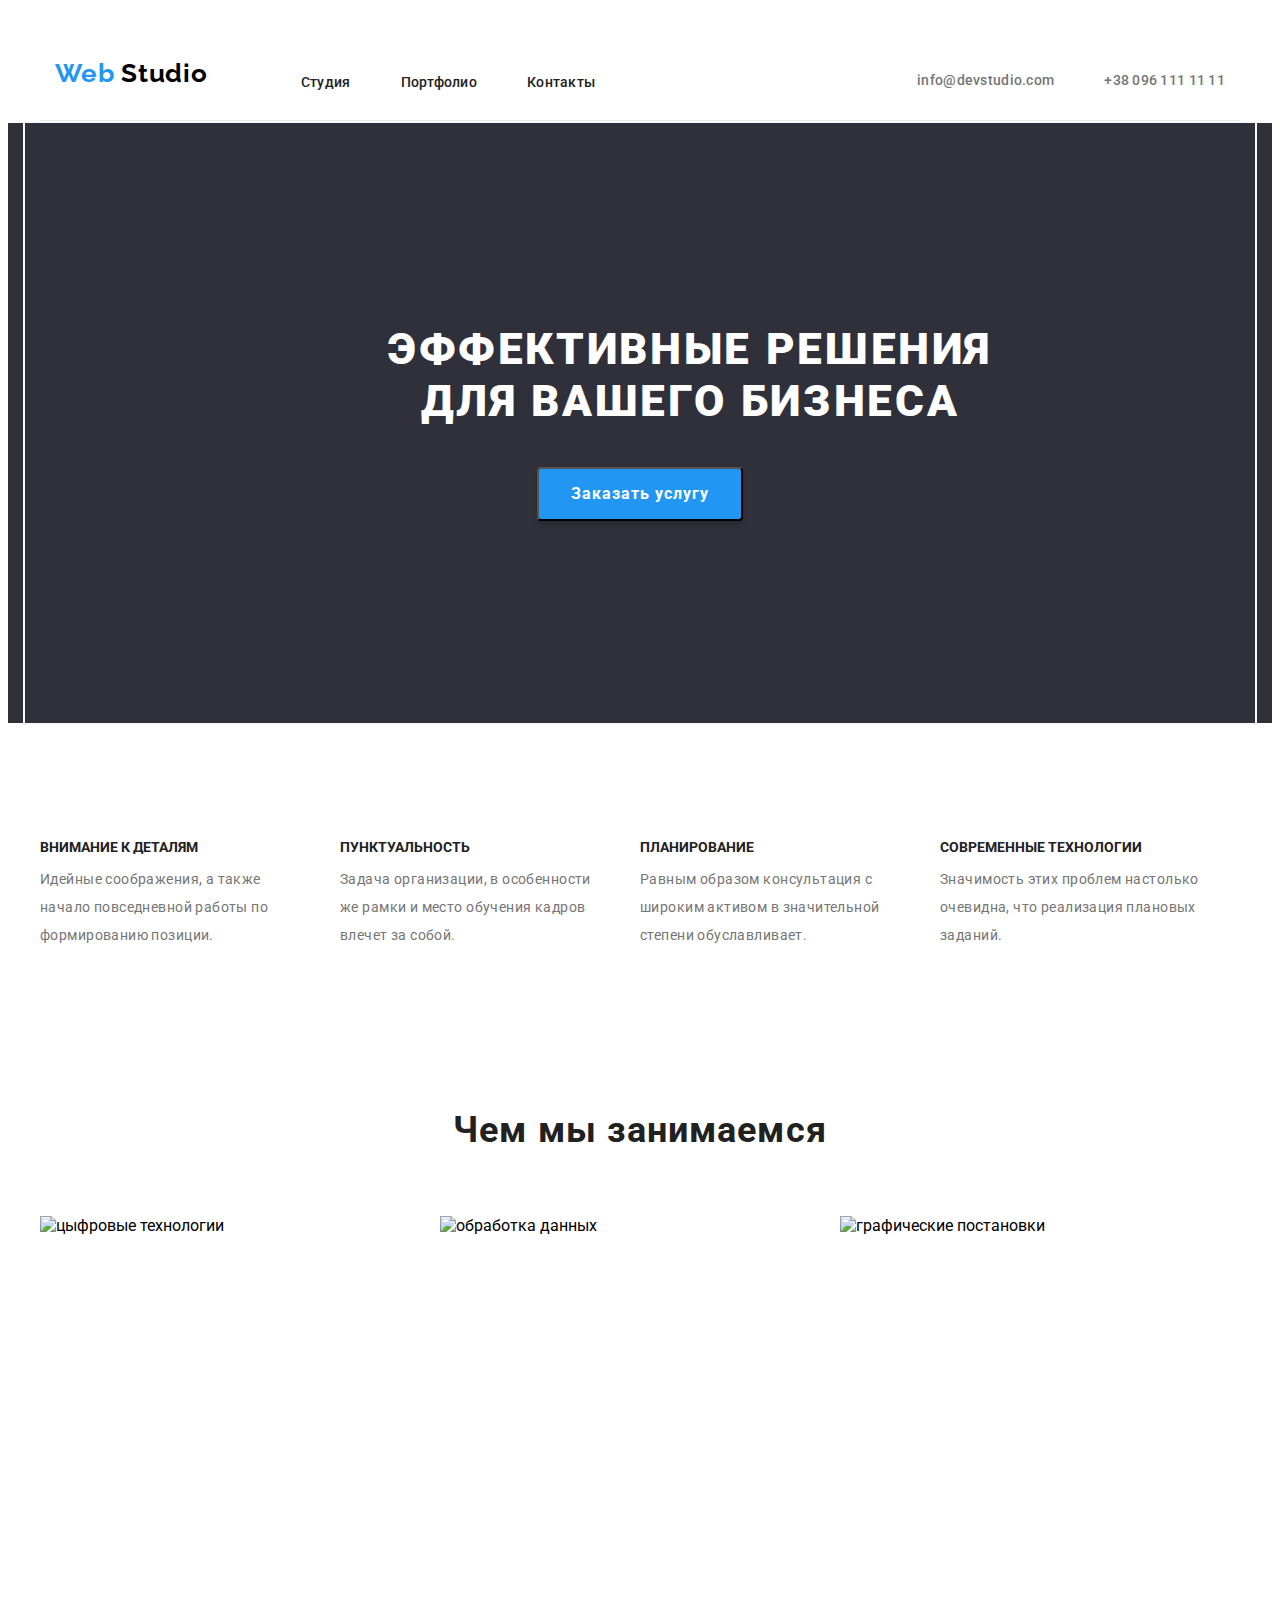
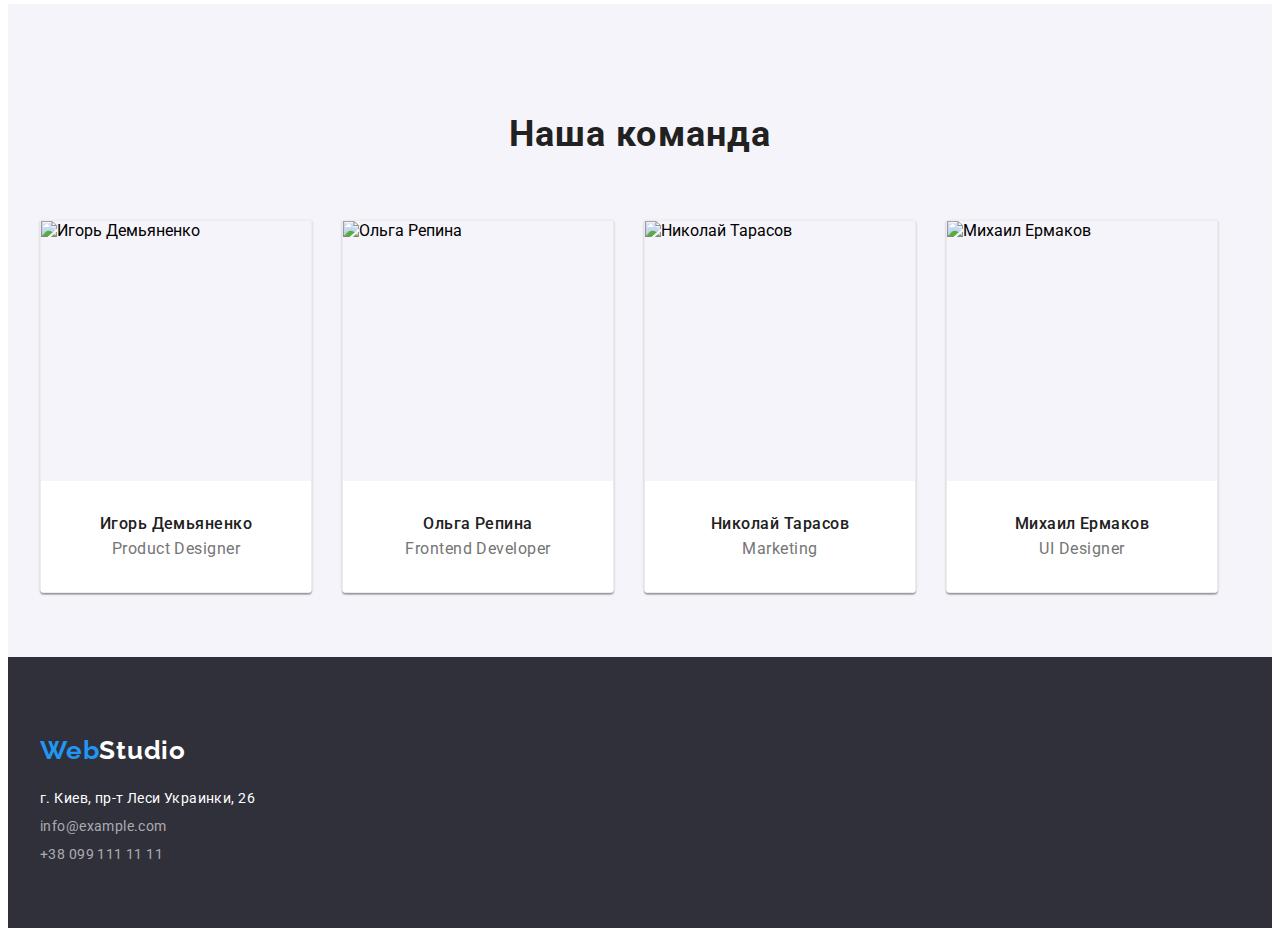
==== index.html @ f8384a22 "Create index.html" ====
<!DOCTYPE html>
<html lang="ru">
    <head>
        <title>WebStudio</title>
        <link rel="stylesheet" href="https://cdnjs.cloudflare.com/ajax/libs/modern-normalize/1.1.0/modern-normalize.min.css" integrity="sha512-wpPYUAdjBVSE4KJnH1VR1HeZfpl1ub8YT/NKx4PuQ5NmX2tKuGu6U/JRp5y+Y8XG2tV+wKQpNHVUX03MfMFn9Q==" crossorigin="anonymous" referrerpolicy="no-referrer" />
        <link rel="preconnect" href="https://fonts.googleapis.com">
<link rel="preconnect" href="https://fonts.gstatic.com" crossorigin>
<link href="https://fonts.googleapis.com/css2?family=Roboto:wght@400;500;700;900&display=swap" rel="stylesheet">
            <link rel="stylesheet" href="./css/styles.css"/>
            <link rel="preconnect" href="https://fonts.googleapis.com">
<link rel="preconnect" href="https://fonts.gstatic.com" crossorigin>
<link href="https://fonts.googleapis.com/css2?family=Raleway:wght@700&family=Roboto:wght@400;500;700;900&display=swap" rel="stylesheet">
</head>
<body>
 <header class="header-nav">
     <div class="container-header header-cont">
<nav>
    <a class="logo-nav" href ="index.html">  <span class="logo-name">Web</span> Studio </a> 
    <ul class="header-list">
        <li class="header-item"> <a class="logo-link" href="index.html"> Студия </a>  </li>
        <li class="header-item"><a class="logo-link" href="portfolio.html"> Портфолио </a></li>
        <li class="header-item"><a  class="logo-link"  href=""> Контакты </a></li>
     </ul> 
 </nav>
     <ul class="header-link">
         <li class="header-btn"><a  class="nav-link" href="mailto:info@devstudio.com">info@devstudio.com</a></li> 
         <li class="header-btn"><a class="nav-link" href="tel:+380961111111">+38 096 111 11 11</a></li>
</ul> </div>
</header>
<main> 
    <section class="main"> <div class="container-main">
               <h1 class="main-title">Эффективные решения <br/> для вашего бизнеса</h1>      
        <button class="main-btn" type="button">Заказать услугу</button></div> 
    </section> 
    <section class="hero">
        <div class="container">
         <h2 class="element-invisible">спрячем потом</h2>
     <ul class="hero-list">  
        <li> <h3 class= "title-hero" >Внимание к деталям</h3>  
      <p  class="text-hero">Идейные соображения, а также  начало повседневной работы по  формированию позиции. </p></li>
      <li><h3 class = "title-hero"> Пунктуальность</h3>
      <p class="text-hero">Задача организации, в особенности  же рамки и место обучения кадров влечет за собой.</p></li>
      <li><h3 class= "title-hero">Планирование</h3> 
      <p class="text-hero">Равным образом консультация с  широким активом в значительной степени обуславливает.</p> </li>   
      <li><h3 class= "title-hero">Современные технологии</h3>    
      <p class="text-hero">Значимость этих проблем настолько  очевидна, что реализация плановых заданий.</p></li>
    </ul> </div>
    </section>
    <section class="about">
        <div class="container">
        <h2 class="about-title">Чем мы занимаемся</h2>
        <ul class="about-list">
            <li class="about-link">
                <img src="./images/images1.jpg"
                alt="цыфровые технологии"
                width="370"
                height="294"/>
            </li>
            <li class="about-link">
                <img src="./images/images2.jpg"
                alt="обработка данных"
                width="370"
                height="294"/>              
            </li>
            <li class="about-link">
                <img src="./images/images3.jpg"
                alt="графические постановки"
                width="370"
                height="294"/>
            </li>
        </ul></div>
    </section>
    <section class="team">
        <div class="container-team">
        <h2 class="team-title">Наша команда</h2>
        <ul class="team-list">
            <li class="team-name">
                <img src="./images/images4.jpg"
                alt="Игорь Демьяненко"
                width="270"
                height="260"/>
                <div class="name-link">
                <h3  class="name">Игорь Демьяненко</h3>
                <p class="about-name">Product Designer</p></div>
            </li>
            <li class="team-name">
                <img src="./images/images5.jpg"
                alt="Ольга Репина"
                width="270"
                height="260"/>
                <div class="name-link">
                <h3 class="name">Ольга Репина</h3>
                <p class="about-name">Frontend Developer</p></div>
            </li>
            <li class="team-name">  
                <img src="./images/images6.jpg"
                alt="Николай Тарасов"
                width="270"
                height="260"/>
                <div class="name-link">
                <h3 class="name">Николай Тарасов </h3>
                <p class="about-name">Marketing</p></div>
            </li>
            <li class="team-name">
                <img src="./images/images7.jpg"
                alt="Михаил Ермаков"
                width="270"
                height="260"/>
                <div class="name-link">
                <h3 class="name">Михаил Ермаков</h3>
                <p class="about-name">UI Designer</p></div>
            </li>
        </ul></div>
    </section>
</main>
<footer class="footer">
    <div class="container-footer">
    <a class="logo-footer" href="index.html"> <span class="logo-name">Web</span>Studio </a> 
        <address>        
        <ul class="footer-info">
            <li>
             <a class="adress" href="">г. Киев, пр-т Леси Украинки, 26</a>              
            </li>
            <li>
                <a class="footer-link" href="mailto:info@example.com">info@example.com</a>
            </li>
            <li>
                <a class="footer-link" href="tel:+380991111111">+38 099 111 11 11</a>
            </li>
        </ul>
    </address></div>
</footer>
</body>
</html>
---- css/styles.css ----
body {
    font-family:"Roboto", sans-serif;
} 
body {color: black;}
.logo-nav{
    font-family: Raleway;
font-style: normal;
font-weight: bold;
font-size: 26px;
line-height: 1.19;
letter-spacing: 0.03em;
color: black;
float: left;
align-items: center;    }
.logo-link {
    font-weight: 500;
font-size: 14px;
line-height: 1.33;
letter-spacing: 0.02em;
color: #212121;
}
.logo-link:hover,
.logo-link:focus {
    color: #2196F3;
}
.nav-link {
    font-weight: 500;
font-size: 14px;
line-height: 1.33;
letter-spacing: 0.02em;
color: #757575;
}
.nav-link:hover,
.nav-link:focus {
    color: #2196F3}

.main {
   background: #2F303A;
color: white;
padding: 200px 452 px 280px 452px;
}  
.main-title {
    font-weight: 900;
    font-size: 44px;
text-align: center;
letter-spacing: 0.06em;
text-transform: uppercase;
line-height: 1,9;
padding-top: 200px;
padding-bottom: 40px;
padding-left: 100px;

} 
.main-btn {
    font-family: "Roboto", sans-serif;
    color: white;
    padding: 10px 32px ;
    font-weight: 700;
    font-size: 16px;
    line-height: 30px;
    letter-spacing: 0.06em;
    text-align: center;
    background: #2196F3;
    box-shadow: 0px 4px 4px rgba(0, 0, 0, 0.15);
    border-radius: 4px;
    cursor: pointer;
    border-radius: 4px;
    margin: 0 auto;
    display: block;  
     }
.title-hero {
    font-weight: bold;
font-size: 14px;
line-height: 16px;
letter-spacing: 1.33;
text-transform: uppercase;
color: #212121;
padding-top: 94px;
}
.text-hero {
    font-weight: normal;
font-size: 14px;
line-height: 2;
letter-spacing: 0.03em;
color: #757575;
width: 270px;
height: 75px;
margin-right: 30px;
padding-top: 10px;
margin-bottom: 10px;
}

.about-title {
    font-style: normal;
font-weight: bold;
font-size: 36px;
line-height: 2;
text-align: center;
letter-spacing: 0.03em;
color: #212121;
padding-top: 94px;
}
.team-title {
    font-style: normal;
font-weight: bold;
font-size: 36px;
line-height: 2;
text-align: center;
letter-spacing: 0.03em;
color: #212121;;
padding-top: 94px;
}
.name {
    font-style: normal;
font-weight: 500;
font-size: 16px;
line-height: 1.58;
text-align: center;
letter-spacing: 0.03em;
color: #212121;
}
.about-name {
    font-style: normal;
font-weight: normal;
font-size: 16px;
line-height: 1.58;
text-align: center;
letter-spacing: 0.03em;
color: #757575;
}
.footer {
    background: #2F303A
}
.logo-footer {
    font-family: Raleway;
font-style: normal;
font-weight: bold;
font-size: 26px;
line-height: 2.58;
letter-spacing: 0.03em;
color: white;
display: block;
}
.adress {
    font-style: normal;
font-weight: 400;
font-size: 14px;
line-height: 2;
letter-spacing: 0.03em;
color: #FFFFFF;
}
.footer-link {
    font-style: normal;
font-weight: normal;
font-size: 14px;
line-height: 2;
letter-spacing: 0.03em;
color: rgba(255, 255, 255, 0.6);
}
.footer-link:hover,
.footer-link:focus {
 color:  #2196F3;
}
.logo-name {
    font-family: "Raleway", sans-serif;
font-style: normal;
font-weight: bold;
font-size: 26px;
line-height: 2.58;
letter-spacing: 0.03em;
color: #2196F3;
} 
.portfolio-btn {
    font-family: Roboto;
font-style: normal;
font-weight: 500;
font-size: 16px;
line-height: 2.17;
text-align: center;
letter-spacing: 0.03em;
color: black;
background: #F5F4FA;
cursor: pointer;
padding: 6px 22 px 6px 22px;
border-radius: 4px 4px 4px 4px;
}
.portfolio-btn:hover,
.portfolio-btn:focus {
    color: white;
    background: #2196F3;
}
.portf-title {
    font-family: Roboto;
font-style: normal;
font-weight: bold;
font-size: 18px;
line-height: 3;
letter-spacing: 0.06em;
color: #212121;
}
.portf-text {
    font-family: Roboto;
font-style: normal;
font-weight: normal;
font-size: 16px;
line-height: 2.5;
letter-spacing: 0.03em;
color: #757575;
}

.element-invisible {
    text-indent: -9999em;
    outline: 0;
  }
  ul {
    list-style-type: none;
    }
    a {
        text-decoration: none;
    }   

p,
h1,
h2,
h3{margin: 0;
}
ul{
    margin: 0;
    padding: 0;
}
img {
    display: block;
}
button{
    cursor: pointer;
}
.list {
    list-style: none;
}
a{
    text-decoration: none;
}
.container{
    width: 1200px;
    padding-left: 15px;
    padding-right: 15px;
    margin: 0 auto;
    background-color: #FFFFFF ;
}
.header-nav{
    padding: 32px;
    display: flex;
}
.container-main{
    background-color: #2F303A;
    width: 1200px;
    height: 600px;
    padding-left: 15px;
    padding-right: 15px;
    margin: 0 auto;
    outline: 2px solid rgb(250, 249, 249);
    }
  
 .container-header {
    width: 1200px;
    padding-left: 15px;
    padding-right: 15px;
    margin: 0 auto;
    background-color: #FFFFFF; 
     }     
 .container-team{width: 1200px;
    padding-left: 15px;
    padding-right: 15px;
    margin: 0 auto;
   }
 .team{  background-color: #F5F4FA;
 }
.header-list{
    display: flex;
     align-items: center;
     justify-content: center;
    max-width: 0 auto;} 
.header-link{
    display: flex;
    margin-left: auto;
    align-items: center;

}
.header-cont {
    display: flex;
    height: 80px;
    margin-bottom: -30px;
    border-bottom: 1px solid #ECECEC;
}
.hero-list{
    display: flex;
    flex-basis: auto;
    margin-top: -100px;
    }
 .logo-nav {
     display: block;
     margin: 24px,25px;
     justify-content: center;
 }
 .header-item {align-items: center; 
    margin-bottom: 32px;
    margin-top: 32px; 
    margin-left: 93px;
    }
.header-item + .header-item{
    margin-left: 50px;
}
.header-btn{
    margin-left: 50px;
}
.about-list{
  display: flex;  
  margin-left: -30px;
  margin-bottom: -30px;
  flex-wrap: nowrap;
  padding-top: 50px;
  padding-bottom: 94px;
}
.about-link + .about-link { margin-left: 30px;}
.about-link {
    width: calc(100% / 3 -30px);
    margin-left: 30px;
    margin-bottom: 30px;
}
.team-name + .team-name {margin-left: 30px;}

.team-name { width: calc(100% / 4 -30px);
    margin-left: 30px;
    margin-bottom: 30px;
    border-radius: 0px 0px 4px 4px;
    box-shadow: 0px 1px 3px rgba(0, 0, 0, 0.12), 0px 1px 1px rgba(0, 0, 0, 0.14), 0px 2px 1px rgba(0, 0, 0, 0.2);
    margin-bottom: 94px;
    border: 1px solid #ECECEC;}
    
.team-list{
    display: flex;
    margin-left: -30px;
  margin-bottom: -30px;
  flex-wrap: nowrap;
  padding-top: 50px;
}
.portfolio{
    display: flex;
    padding-top: 44px;
    padding-bottom: 94px;    
    }
.portolio-list{
display: flex;
align-items: center;
margin: 50px;
justify-content: center;
}
.portfolio-btn {
    margin: 8px;
    border: none;
}
.portfolio-item{
    display: flex;
    margin-left: -30px;
  margin-bottom: -30px;
    flex-basis: calc(100% / 9 -30px);
    flex-wrap: wrap;
    flex-basis:auto;
    justify-content: center;
    }
.portf-name {margin-left: 30px;
    margin-bottom: 30px;
}
.portf-name + .portf-name {margin-left: 30px;
    outline: 1px solid #EEEEEE;
    border-radius: 0px 0px 4px 4px;
}
.container-footer {width: 1200px;
    padding-left: 15px;
    padding-right: 15px;
    padding-top: 60px;
    padding-bottom: 60px;
    margin: 0 auto;
    display: block;
    }
       .img{
    display: block;
   }
.name-link{
    padding-top: 30px;
    padding-bottom: 30px;
    background-color: #FFFFFF;
}
.hero{
    padding-top: 94px;
    padding-bottom: 50px;
    }
.portf-paragraph{
    padding-left: 24px;
    padding-right: 20px;
}
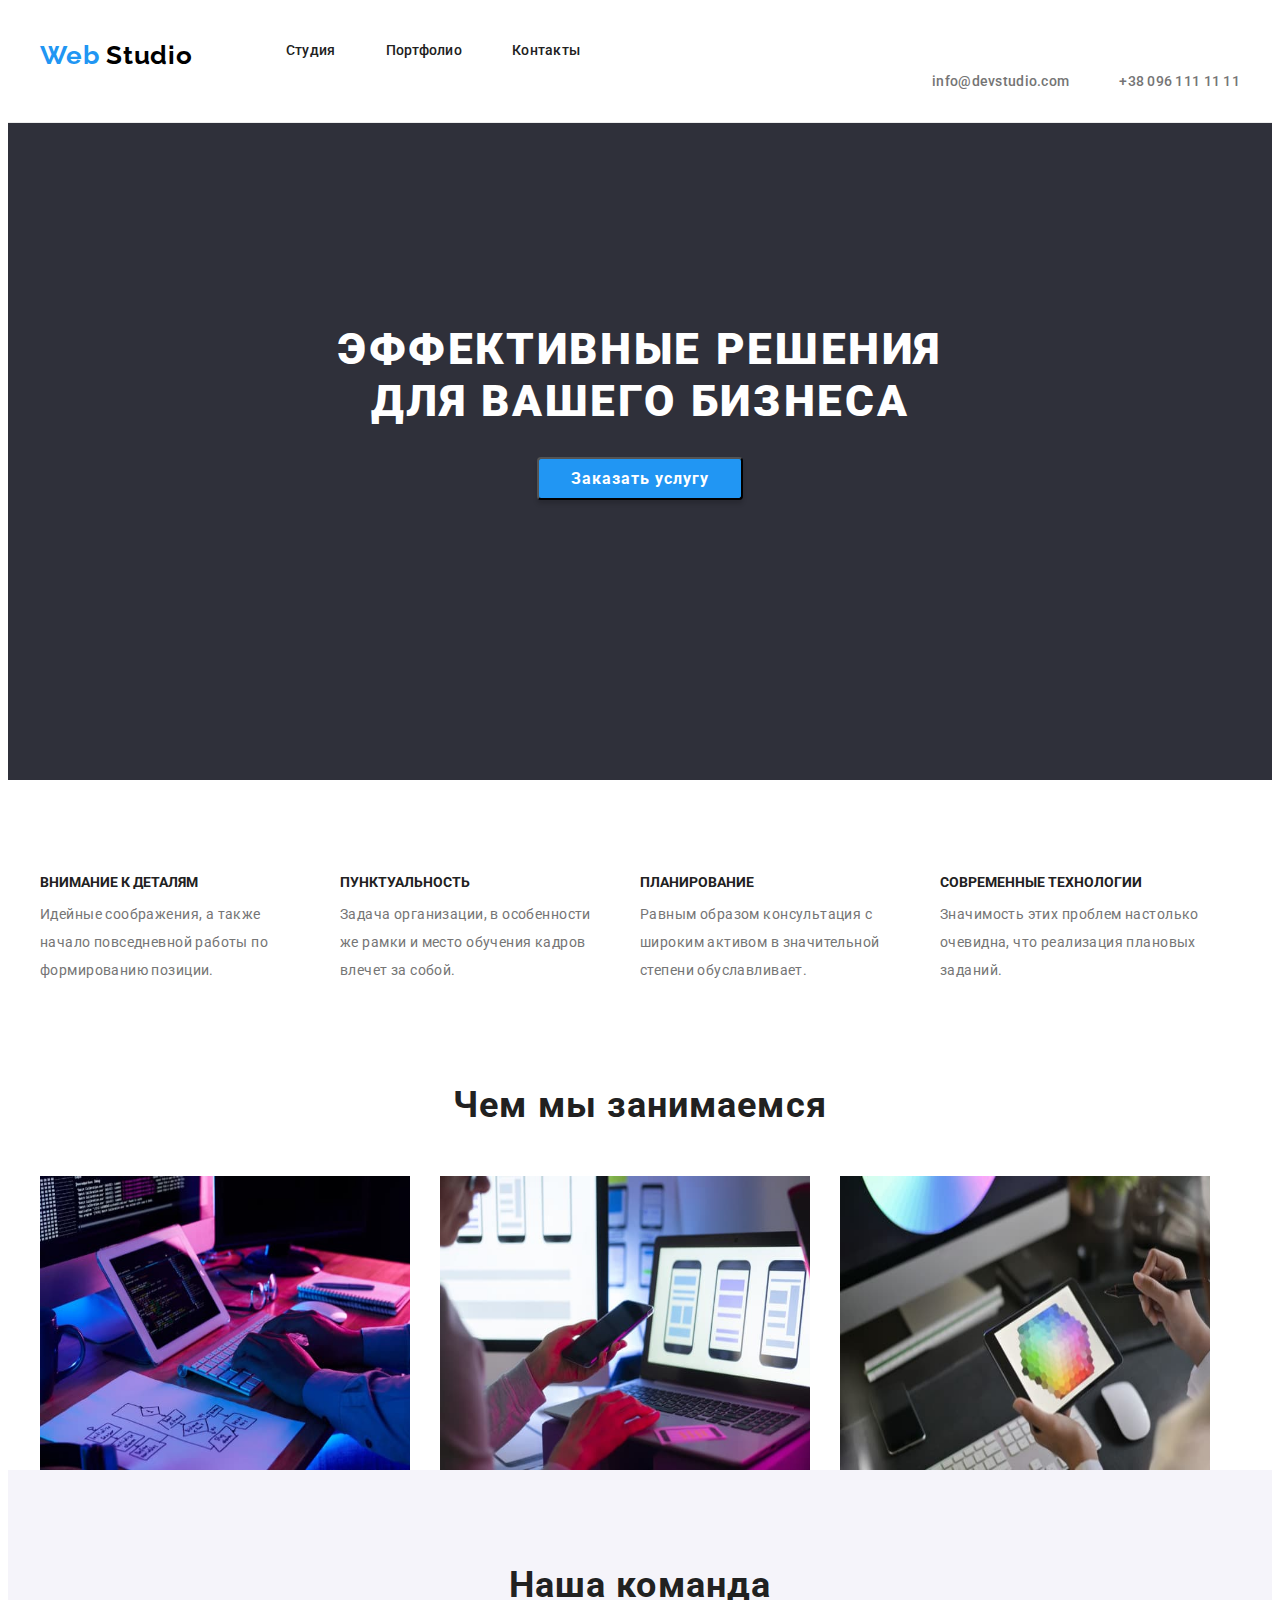
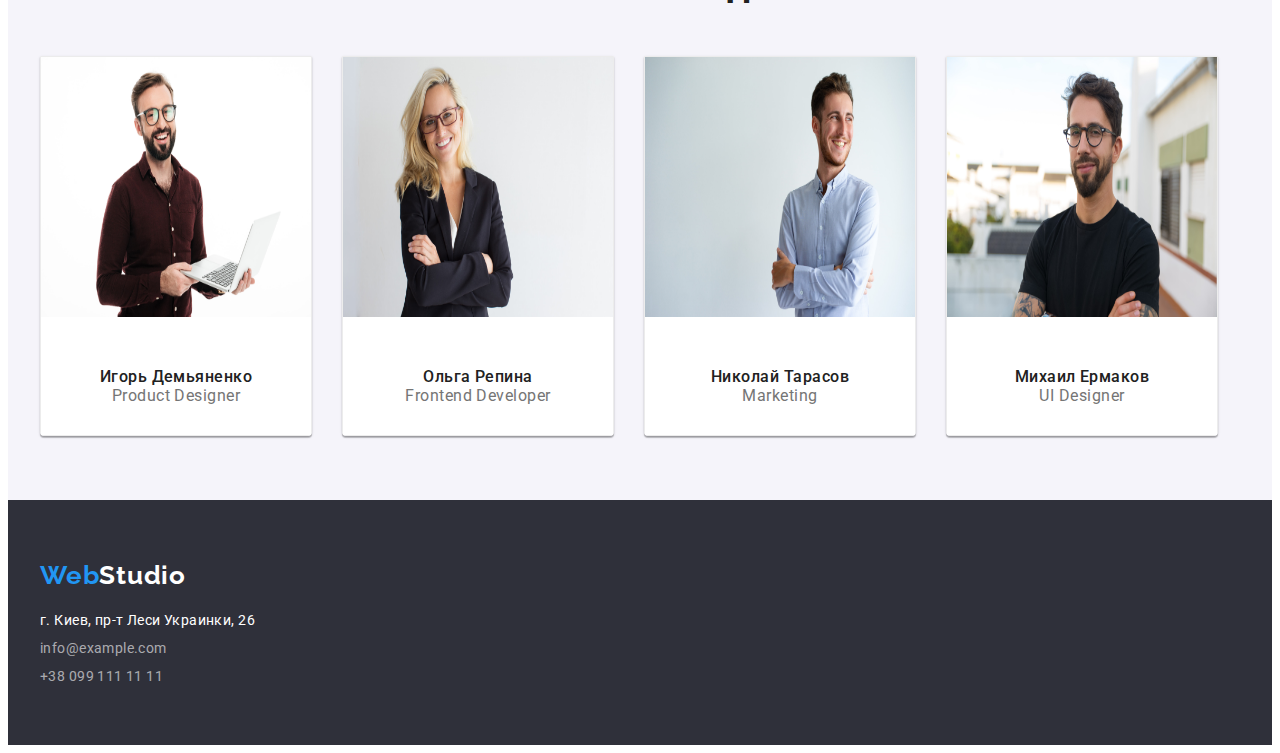
==== commit 60654633: "Update index.html" ====
--- a/index.html
+++ b/index.html
@@ -34,15 +34,14 @@
     </section> 
     <section class="hero">
         <div class="container">
-         <h2 class="element-invisible">спрячем потом</h2>
-     <ul class="hero-list">  
-        <li> <h3 class= "title-hero" >Внимание к деталям</h3>  
+             <ul class="hero-list">  
+        <li class="hero-cont"> <h3 class= "title-hero" >Внимание к деталям</h3>  
       <p  class="text-hero">Идейные соображения, а также  начало повседневной работы по  формированию позиции. </p></li>
-      <li><h3 class = "title-hero"> Пунктуальность</h3>
+      <li class="hero-cont"><h3 class = "title-hero"> Пунктуальность</h3>
       <p class="text-hero">Задача организации, в особенности  же рамки и место обучения кадров влечет за собой.</p></li>
-      <li><h3 class= "title-hero">Планирование</h3> 
+      <li class="hero-cont"><h3 class= "title-hero">Планирование</h3> 
       <p class="text-hero">Равным образом консультация с  широким активом в значительной степени обуславливает.</p> </li>   
-      <li><h3 class= "title-hero">Современные технологии</h3>    
+      <li class="hero-cont"><h3 class= "title-hero">Современные технологии</h3>    
       <p class="text-hero">Значимость этих проблем настолько  очевидна, что реализация плановых заданий.</p></li>
     </ul> </div>
     </section>
@@ -118,13 +117,13 @@
     <a class="logo-footer" href="index.html"> <span class="logo-name">Web</span>Studio </a> 
         <address>        
         <ul class="footer-info">
-            <li>
+            <li class="footer-adress">
              <a class="adress" href="">г. Киев, пр-т Леси Украинки, 26</a>              
             </li>
-            <li>
+            <li class="footer-adress">
                 <a class="footer-link" href="mailto:info@example.com">info@example.com</a>
             </li>
-            <li>
+            <li class="footer-adress">
                 <a class="footer-link" href="tel:+380991111111">+38 099 111 11 11</a>
             </li>
         </ul>
--- a/css/styles.css
+++ b/css/styles.css
@@ -11,11 +11,12 @@
 letter-spacing: 0.03em;
 color: black;
 float: left;
-align-items: center;    }
+align-items: center; 
+margin-bottom: 20px;   }
 .logo-link {
     font-weight: 500;
 font-size: 14px;
-line-height: 1.33;
+line-height: 1.14;
 letter-spacing: 0.02em;
 color: #212121;
 }
@@ -26,7 +27,7 @@
 .nav-link {
     font-weight: 500;
 font-size: 14px;
-line-height: 1.33;
+line-height: 1,14;
 letter-spacing: 0.02em;
 color: #757575;
 }
@@ -35,6 +36,8 @@
     color: #2196F3}
 
 .main {
+    padding-top: 200px;
+    padding-bottom: 280px;
    background: #2F303A;
 color: white;
 padding: 200px 452 px 280px 452px;
@@ -45,10 +48,8 @@
 text-align: center;
 letter-spacing: 0.06em;
 text-transform: uppercase;
-line-height: 1,9;
-padding-top: 200px;
-padding-bottom: 40px;
-padding-left: 100px;
+line-height: 1,36;
+margin-bottom: 30px;
 
 } 
 .main-btn {
@@ -57,7 +58,7 @@
     padding: 10px 32px ;
     font-weight: 700;
     font-size: 16px;
-    line-height: 30px;
+    line-height: 1,88;
     letter-spacing: 0.06em;
     text-align: center;
     background: #2196F3;
@@ -71,11 +72,11 @@
 .title-hero {
     font-weight: bold;
 font-size: 14px;
-line-height: 16px;
+line-height: 1,14px;
 letter-spacing: 1.33;
 text-transform: uppercase;
 color: #212121;
-padding-top: 94px;
+margin-bottom: 10px;
 }
 .text-hero {
     font-weight: normal;
@@ -83,38 +84,41 @@
 line-height: 2;
 letter-spacing: 0.03em;
 color: #757575;
-width: 270px;
-height: 75px;
+}
+.hero-cont {
+    width: 270px;
 margin-right: 30px;
-padding-top: 10px;
-margin-bottom: 10px;
+}
+
+.hero-cont:last-child {
+margin-right:  0;  
 }
 
 .about-title {
     font-style: normal;
 font-weight: bold;
 font-size: 36px;
-line-height: 2;
+line-height: 1,17;
 text-align: center;
 letter-spacing: 0.03em;
 color: #212121;
-padding-top: 94px;
+margin-bottom: 50px;
 }
 .team-title {
     font-style: normal;
 font-weight: bold;
 font-size: 36px;
-line-height: 2;
+line-height: 1,17;
 text-align: center;
 letter-spacing: 0.03em;
 color: #212121;;
-padding-top: 94px;
+margin-bottom: 50px;
 }
 .name {
     font-style: normal;
 font-weight: 500;
 font-size: 16px;
-line-height: 1.58;
+line-height: 1.19;
 text-align: center;
 letter-spacing: 0.03em;
 color: #212121;
@@ -123,29 +127,33 @@
     font-style: normal;
 font-weight: normal;
 font-size: 16px;
-line-height: 1.58;
+line-height: 1.19;
 text-align: center;
 letter-spacing: 0.03em;
 color: #757575;
 }
 .footer {
-    background: #2F303A
+    background: #2F303A;
+    padding-left: 15px;
+    padding-right: 15px;
 }
 .logo-footer {
     font-family: Raleway;
 font-style: normal;
 font-weight: bold;
 font-size: 26px;
-line-height: 2.58;
+line-height: 1,19;
 letter-spacing: 0.03em;
 color: white;
 display: block;
+line-height: 1,19px;
+margin-bottom: 20px;
 }
 .adress {
     font-style: normal;
 font-weight: 400;
 font-size: 14px;
-line-height: 2;
+line-height: 1,71;
 letter-spacing: 0.03em;
 color: #FFFFFF;
 }
@@ -153,7 +161,7 @@
     font-style: normal;
 font-weight: normal;
 font-size: 14px;
-line-height: 2;
+line-height: 1,71;
 letter-spacing: 0.03em;
 color: rgba(255, 255, 255, 0.6);
 }
@@ -166,16 +174,18 @@
 font-style: normal;
 font-weight: bold;
 font-size: 26px;
-line-height: 2.58;
+line-height: 1,19;
 letter-spacing: 0.03em;
 color: #2196F3;
+line-height: 1,19;
+margin-bottom: 20px;
 } 
 .portfolio-btn {
     font-family: Roboto;
 font-style: normal;
 font-weight: 500;
 font-size: 16px;
-line-height: 2.17;
+line-height: 1,63;
 text-align: center;
 letter-spacing: 0.03em;
 color: black;
@@ -194,7 +204,7 @@
 font-style: normal;
 font-weight: bold;
 font-size: 18px;
-line-height: 3;
+line-height: 2;
 letter-spacing: 0.06em;
 color: #212121;
 }
@@ -203,16 +213,13 @@
 font-style: normal;
 font-weight: normal;
 font-size: 16px;
-line-height: 2.5;
+line-height: 1,88;
 letter-spacing: 0.03em;
 color: #757575;
 }
 
-.element-invisible {
-    text-indent: -9999em;
-    outline: 0;
-  }
-  ul {
+
+ul {
     list-style-type: none;
     }
     a {
@@ -248,18 +255,18 @@
     background-color: #FFFFFF ;
 }
 .header-nav{
-    padding: 32px;
-    display: flex;
-}
+    padding-top: 32px;
+    padding-bottom: 32px;
+    display: flex;
+    border-bottom: 1px solid #ECECEC;
+    }
 .container-main{
     background-color: #2F303A;
     width: 1200px;
-    height: 600px;
     padding-left: 15px;
     padding-right: 15px;
     margin: 0 auto;
-    outline: 2px solid rgb(250, 249, 249);
-    }
+       }
   
  .container-header {
     width: 1200px;
@@ -273,7 +280,12 @@
     padding-right: 15px;
     margin: 0 auto;
    }
- .team{  background-color: #F5F4FA;
+   .about{
+       padding-top: 50px;
+   }
+ .team{ 
+     padding-top: 94px;
+      background-color: #F5F4FA;
  }
 .header-list{
     display: flex;
@@ -290,22 +302,18 @@
     display: flex;
     height: 80px;
     margin-bottom: -30px;
-    border-bottom: 1px solid #ECECEC;
-}
+ }
 .hero-list{
     display: flex;
     flex-basis: auto;
-    margin-top: -100px;
-    }
+       }
  .logo-nav {
      display: block;
      margin: 24px,25px;
      justify-content: center;
  }
  .header-item {align-items: center; 
-    margin-bottom: 32px;
-    margin-top: 32px; 
-    margin-left: 93px;
+       margin-left: 93px;
     }
 .header-item + .header-item{
     margin-left: 50px;
@@ -318,9 +326,7 @@
   margin-left: -30px;
   margin-bottom: -30px;
   flex-wrap: nowrap;
-  padding-top: 50px;
-  padding-bottom: 94px;
-}
+  }
 .about-link + .about-link { margin-left: 30px;}
 .about-link {
     width: calc(100% / 3 -30px);
@@ -335,14 +341,16 @@
     border-radius: 0px 0px 4px 4px;
     box-shadow: 0px 1px 3px rgba(0, 0, 0, 0.12), 0px 1px 1px rgba(0, 0, 0, 0.14), 0px 2px 1px rgba(0, 0, 0, 0.2);
     margin-bottom: 94px;
-    border: 1px solid #ECECEC;}
+    border: 1px solid #ECECEC;
+    width: 270px;
+     
+}
     
 .team-list{
     display: flex;
     margin-left: -30px;
   margin-bottom: -30px;
   flex-wrap: nowrap;
-  padding-top: 50px;
 }
 .portfolio{
     display: flex;
@@ -352,13 +360,19 @@
 .portolio-list{
 display: flex;
 align-items: center;
-margin: 50px;
+margin-bottom: 50px;
 justify-content: center;
 }
 .portfolio-btn {
-    margin: 8px;
-    border: none;
-}
+    padding: 6px 22px 6px 22px ;
+      border: none;
+}
+.portfolio-btn :last-child {margin-right:  0;} 
+.portfolio-link{
+    margin-right: 8px;
+    justify-content: center;
+}
+
 .portfolio-item{
     display: flex;
     margin-left: -30px;
@@ -375,19 +389,33 @@
     outline: 1px solid #EEEEEE;
     border-radius: 0px 0px 4px 4px;
 }
+.portf-item {
+    display: flex;
+    display: block;
+    flex-basis: calc(100% / 9 -30px);
+    flex-wrap: wrap;
+    flex-basis:auto;
+    justify-content: center;}
+
 .container-footer {width: 1200px;
-    padding-left: 15px;
-    padding-right: 15px;
-    padding-top: 60px;
+       padding-top: 60px;
     padding-bottom: 60px;
     margin: 0 auto;
     display: block;
     }
-       .img{
+    .footer-adress {
+        margin-bottom: 9px;     
+    }
+    .footer-adress:last-child {
+        margin-bottom: 0;  
+        }
+ .img{
     display: block;
+    width: 100%;
+    height: auto;
    }
 .name-link{
-    padding-top: 30px;
+    padding-top: 50px;
     padding-bottom: 30px;
     background-color: #FFFFFF;
 }
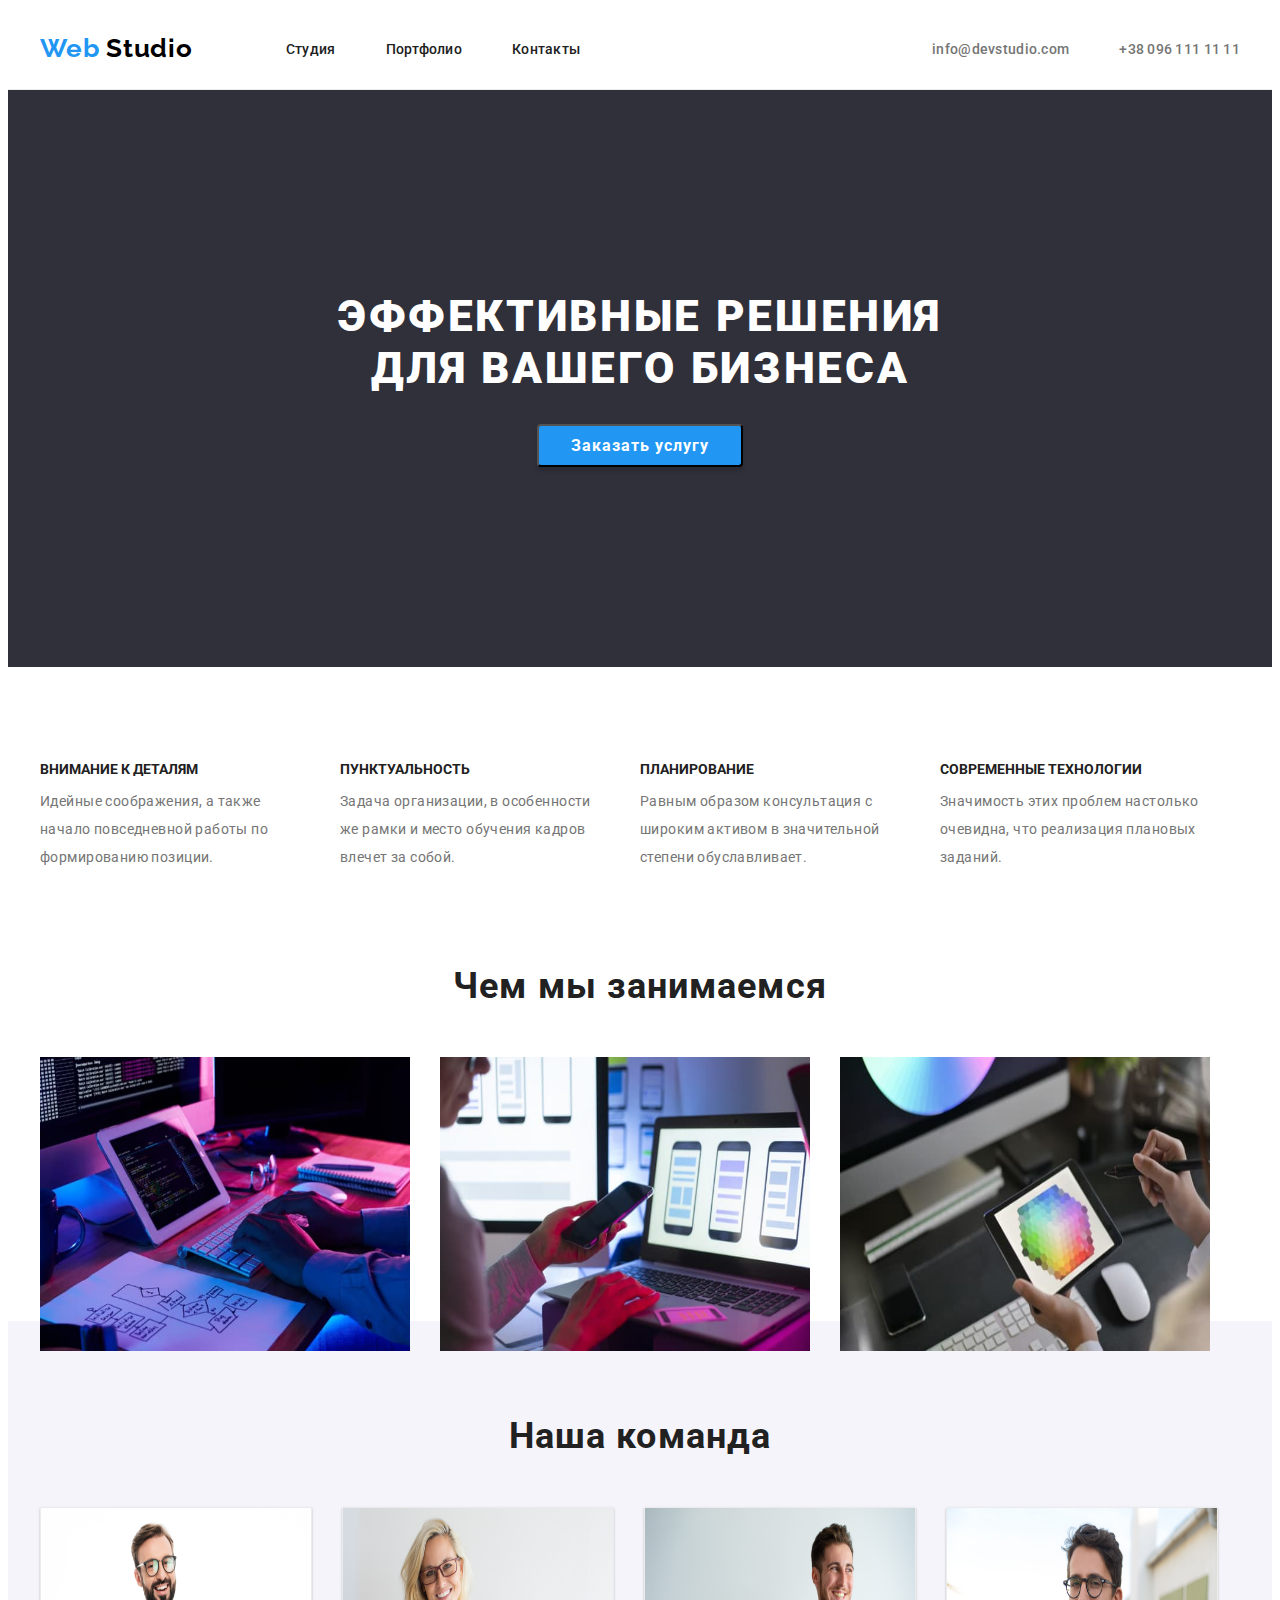
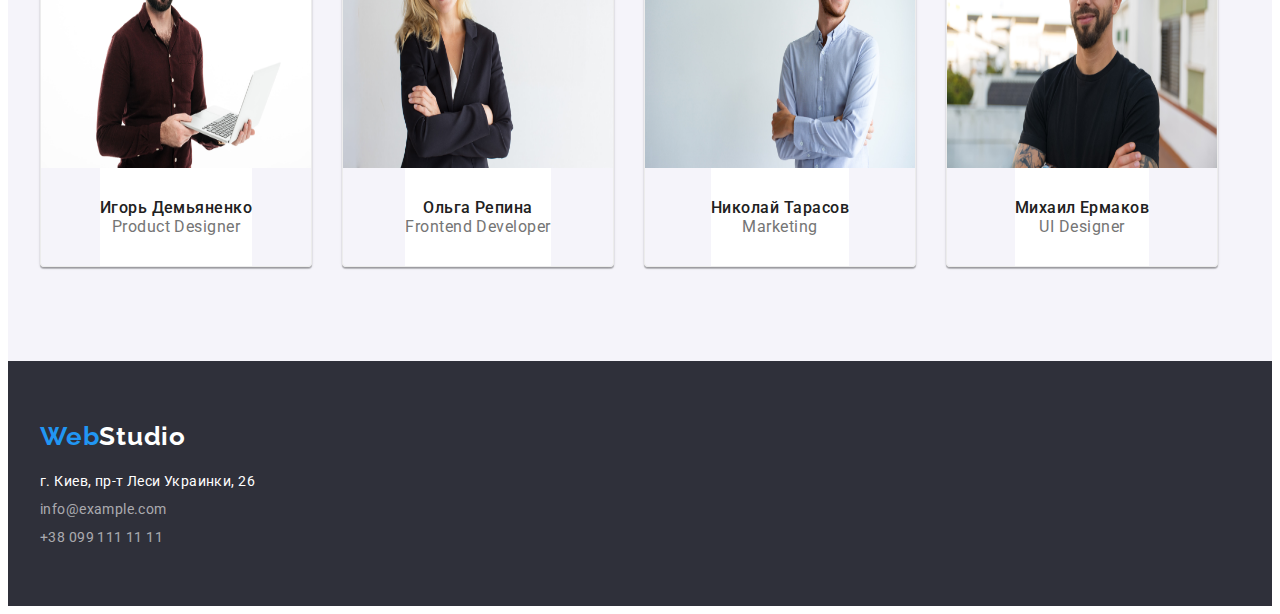
==== commit cc66f07d: "Update index.html" ====
--- a/index.html
+++ b/index.html
@@ -14,7 +14,7 @@
 <body>
  <header class="header-nav">
      <div class="container-header header-cont">
-<nav>
+<nav class="navigation">
     <a class="logo-nav" href ="index.html">  <span class="logo-name">Web</span> Studio </a> 
     <ul class="header-list">
         <li class="header-item"> <a class="logo-link" href="index.html"> Студия </a>  </li>
@@ -114,7 +114,8 @@
 </main>
 <footer class="footer">
     <div class="container-footer">
-    <a class="logo-footer" href="index.html"> <span class="logo-name">Web</span>Studio </a> 
+        <div class="footer-logo">    
+    <a class="logo-footer" href="index.html"> <span class="logo-name">Web</span>Studio </a> </div>
         <address>        
         <ul class="footer-info">
             <li class="footer-adress">
--- a/css/styles.css
+++ b/css/styles.css
@@ -12,7 +12,7 @@
 color: black;
 float: left;
 align-items: center; 
-margin-bottom: 20px;   }
+  }
 .logo-link {
     font-weight: 500;
 font-size: 14px;
@@ -37,7 +37,7 @@
 
 .main {
     padding-top: 200px;
-    padding-bottom: 280px;
+    padding-bottom: 200px;
    background: #2F303A;
 color: white;
 padding: 200px 452 px 280px 452px;
@@ -134,8 +134,8 @@
 }
 .footer {
     background: #2F303A;
-    padding-left: 15px;
-    padding-right: 15px;
+    padding-top: 60px;
+    padding-bottom: 60px;
 }
 .logo-footer {
     font-family: Raleway;
@@ -185,7 +185,7 @@
 font-style: normal;
 font-weight: 500;
 font-size: 16px;
-line-height: 1,63;
+line-height: 26px;
 text-align: center;
 letter-spacing: 0.03em;
 color: black;
@@ -254,9 +254,12 @@
     margin: 0 auto;
     background-color: #FFFFFF ;
 }
+.navigation{
+    display: flex;
+}
 .header-nav{
-    padding-top: 32px;
-    padding-bottom: 32px;
+    padding-top: 25px;
+    padding-bottom: 25px;
     display: flex;
     border-bottom: 1px solid #ECECEC;
     }
@@ -278,10 +281,11 @@
  .container-team{width: 1200px;
     padding-left: 15px;
     padding-right: 15px;
+    padding-bottom: 94px;
     margin: 0 auto;
    }
    .about{
-       padding-top: 50px;
+       padding-top: 94px;
    }
  .team{ 
      padding-top: 94px;
@@ -300,9 +304,7 @@
 }
 .header-cont {
     display: flex;
-    height: 80px;
-    margin-bottom: -30px;
- }
+    }
 .hero-list{
     display: flex;
     flex-basis: auto;
@@ -331,17 +333,22 @@
 .about-link {
     width: calc(100% / 3 -30px);
     margin-left: 30px;
-    margin-bottom: 30px;
-}
+    }
+   .about-link :first-child {margin-left: 0;
+   }
 .team-name + .team-name {margin-left: 30px;}
 
-.team-name { width: calc(100% / 4 -30px);
+.team-name {
+    display: flex;
+    align-items: center;
+    justify-content: center;
+    flex-direction: column;
+     width: calc(100% / 4 -30px);
     margin-left: 30px;
     margin-bottom: 30px;
     border-radius: 0px 0px 4px 4px;
     box-shadow: 0px 1px 3px rgba(0, 0, 0, 0.12), 0px 1px 1px rgba(0, 0, 0, 0.14), 0px 2px 1px rgba(0, 0, 0, 0.2);
-    margin-bottom: 94px;
-    border: 1px solid #ECECEC;
+       border: 1px solid #ECECEC;
     width: 270px;
      
 }
@@ -374,32 +381,36 @@
 }
 
 .portfolio-item{
-    display: flex;
+        display: flex;
     margin-left: -30px;
   margin-bottom: -30px;
-    flex-basis: calc(100% / 9 -30px);
+  flex-wrap: wrap;
+      }
+.portf-name {
+    display: block;
+    display: flex;
+  flex-basis: calc(100% / 3 -30px);
     flex-wrap: wrap;
     flex-basis:auto;
     justify-content: center;
-    }
-.portf-name {margin-left: 30px;
+    margin-left: 30px;
     margin-bottom: 30px;
-}
-.portf-name + .portf-name {margin-left: 30px;
-    outline: 1px solid #EEEEEE;
-    border-radius: 0px 0px 4px 4px;
+     
+}
+.portf-name + .portf-name { margin-left: 30px;
+   border-bottom: 1px solid #EEEEEE; 
+     
 }
 .portf-item {
     display: flex;
-    display: block;
-    flex-basis: calc(100% / 9 -30px);
+  display: block;
     flex-wrap: wrap;
     flex-basis:auto;
     justify-content: center;}
 
 .container-footer {width: 1200px;
-       padding-top: 60px;
-    padding-bottom: 60px;
+    padding-right: 15px;
+    padding-left: 15px;
     margin: 0 auto;
     display: block;
     }
@@ -409,24 +420,25 @@
     .footer-adress:last-child {
         margin-bottom: 0;  
         }
- .img{
+.img{
     display: block;
-    width: 100%;
     height: auto;
-   }
+    max-width: 100%;
+      }
 .name-link{
-    padding-top: 50px;
+    padding-top: 30px;
     padding-bottom: 30px;
     background-color: #FFFFFF;
 }
 .hero{
     padding-top: 94px;
-    padding-bottom: 50px;
-    }
+        }
 .portf-paragraph{
-    padding-left: 24px;
-    padding-right: 20px;
+    padding-top: 20px;
+    padding-bottom: 20px;
+  
 }  
-
-
-
+padding-left: 24px;
+padding-right: 20px
+
+
